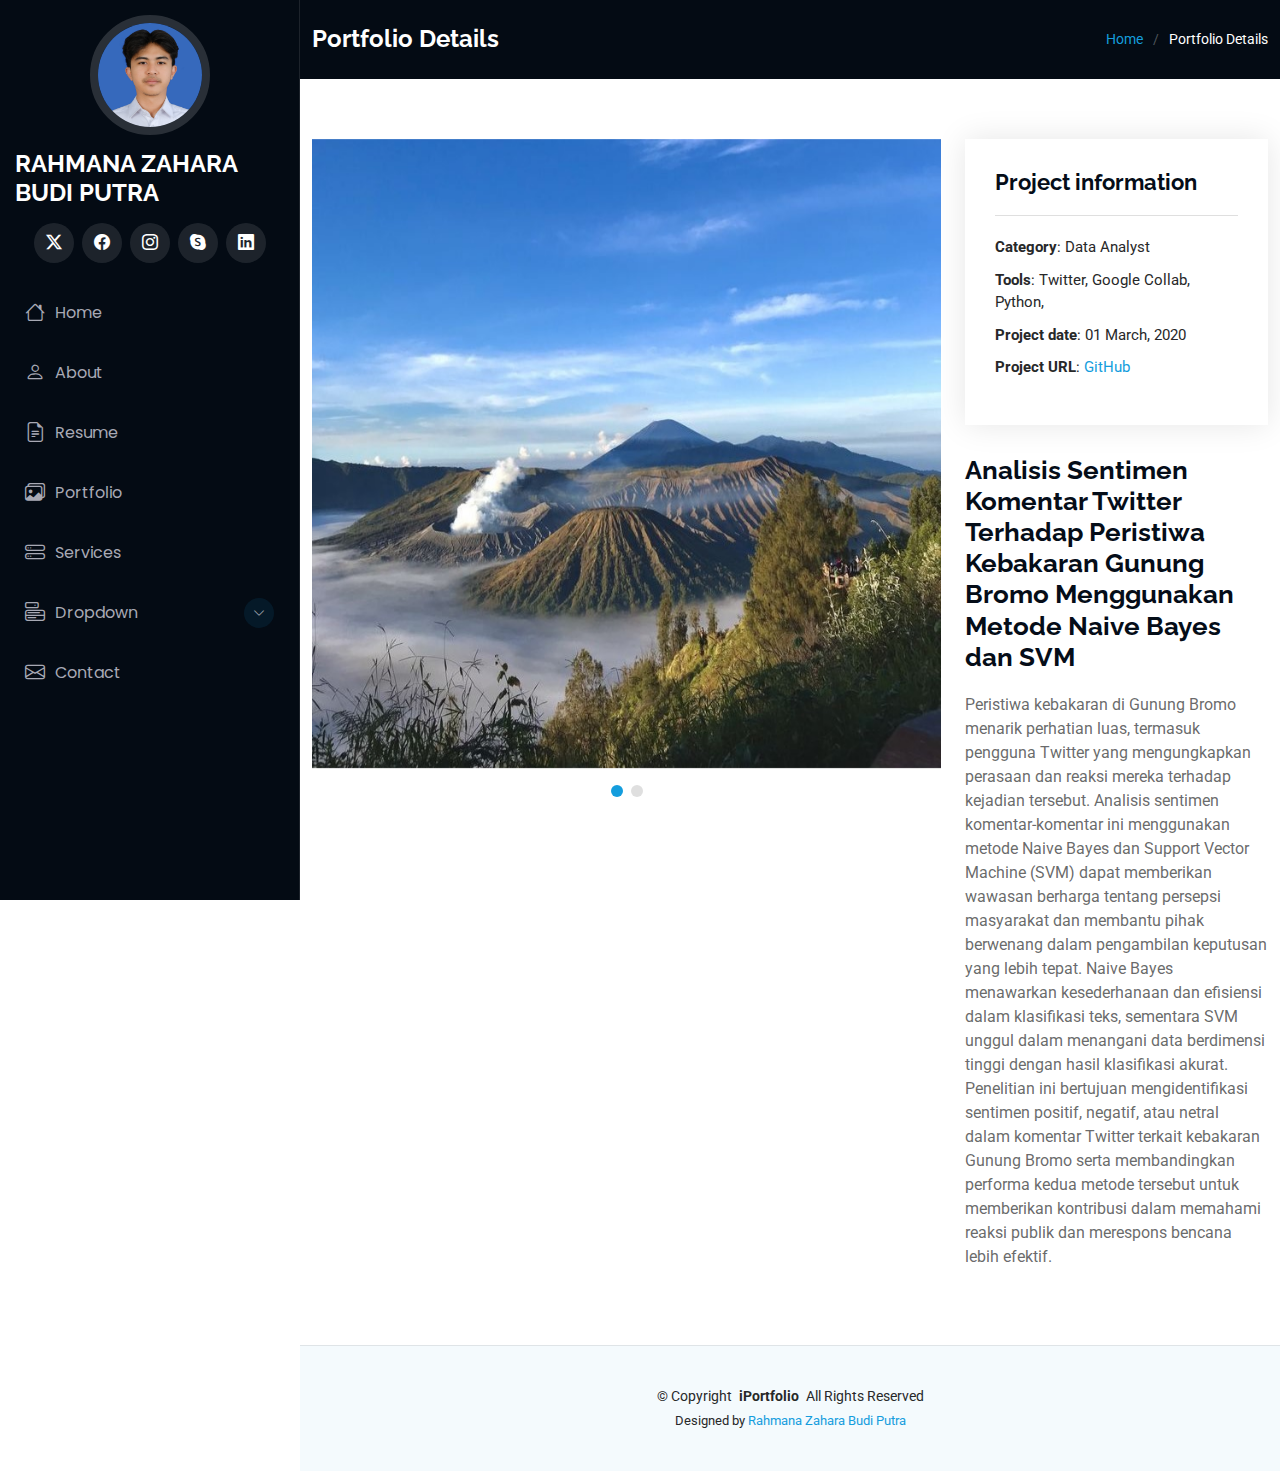
==== analisis-sentimen-bromo.html @ 9a58f99e "First Commit" ====
<!DOCTYPE html>
<html lang="en">

<head>
  <meta charset="utf-8">
  <meta content="width=device-width, initial-scale=1.0" name="viewport">
  <title>Portfolio Details - iPortfolio Bootstrap Template</title>
  <meta content="" name="description">
  <meta content="" name="keywords">

  <!-- Favicons -->
  <link href="assets/img/logo1.png" rel="icon">
  <link href="assets/img/apple-touch-icon.png" rel="apple-touch-icon">

  <!-- Fonts -->
  <link href="https://fonts.googleapis.com" rel="preconnect">
  <link href="https://fonts.gstatic.com" rel="preconnect" crossorigin>
  <link href="https://fonts.googleapis.com/css2?family=Roboto:ital,wght@0,100;0,300;0,400;0,500;0,700;0,900;1,100;1,300;1,400;1,500;1,700;1,900&family=Poppins:ital,wght@0,100;0,200;0,300;0,400;0,500;0,600;0,700;0,800;0,900;1,100;1,200;1,300;1,400;1,500;1,600;1,700;1,800;1,900&family=Raleway:ital,wght@0,100;0,200;0,300;0,400;0,500;0,600;0,700;0,800;0,900;1,100;1,200;1,300;1,400;1,500;1,600;1,700;1,800;1,900&display=swap" rel="stylesheet">

  <!-- Vendor CSS Files -->
  <link href="assets/vendor/bootstrap/css/bootstrap.min.css" rel="stylesheet">
  <link href="assets/vendor/bootstrap-icons/bootstrap-icons.css" rel="stylesheet">
  <link href="assets/vendor/aos/aos.css" rel="stylesheet">
  <link href="assets/vendor/glightbox/css/glightbox.min.css" rel="stylesheet">
  <link href="assets/vendor/swiper/swiper-bundle.min.css" rel="stylesheet">

  <!-- Main CSS File -->
  <link href="assets/css/main.css" rel="stylesheet">

  <!-- =======================================================
  * Template Name: iPortfolio
  * Template URL: https://bootstrapmade.com/iportfolio-bootstrap-portfolio-websites-template/
  * Updated: Jun 29 2024 with Bootstrap v5.3.3
  * Author: BootstrapMade.com
  * License: https://bootstrapmade.com/license/
  ======================================================== -->
</head>

<body class="portfolio-details-page">

  <header id="header" class="header dark-background d-flex flex-column">
    <i class="header-toggle d-xl-none bi bi-list"></i>

    <div class="profile-img">
      <img src="assets/img/DSCF9998+.jpg" alt="" class="img-fluid rounded-circle">
    </div>

    <a href="index.html" class="logo d-flex align-items-center justify-content-center">
      <!-- Uncomment the line below if you also wish to use an image logo -->
      <!-- <img src="assets/img/logo.png" alt=""> -->
      <h1 class="sitename">RAHMANA ZAHARA BUDI PUTRA</h1>
    </a>

    <div class="social-links text-center">
      <a href="#" class="twitter"><i class="bi bi-twitter-x"></i></a>
      <a href="#" class="facebook"><i class="bi bi-facebook"></i></a>
      <a href="#" class="instagram"><i class="bi bi-instagram"></i></a>
      <a href="#" class="google-plus"><i class="bi bi-skype"></i></a>
      <a href="#" class="linkedin"><i class="bi bi-linkedin"></i></a>
    </div>

    <nav id="navmenu" class="navmenu">
      <ul>
        <li><a href="#hero"><i class="bi bi-house navicon"></i>Home</a></li>
        <li><a href="#about"><i class="bi bi-person navicon"></i> About</a></li>
        <li><a href="#resume"><i class="bi bi-file-earmark-text navicon"></i> Resume</a></li>
        <li><a href="#portfolio"><i class="bi bi-images navicon"></i> Portfolio</a></li>
        <li><a href="#services"><i class="bi bi-hdd-stack navicon"></i> Services</a></li>
        <li class="dropdown"><a href="#"><i class="bi bi-menu-button navicon"></i> <span>Dropdown</span> <i class="bi bi-chevron-down toggle-dropdown"></i></a>
          <ul>
            <li><a href="#">Dropdown 1</a></li>
            <li class="dropdown"><a href="#"><span>Deep Dropdown</span> <i class="bi bi-chevron-down toggle-dropdown"></i></a>
              <ul>
                <li><a href="#">Deep Dropdown 1</a></li>
                <li><a href="#">Deep Dropdown 2</a></li>
                <li><a href="#">Deep Dropdown 3</a></li>
                <li><a href="#">Deep Dropdown 4</a></li>
                <li><a href="#">Deep Dropdown 5</a></li>
              </ul>
            </li>
            <li><a href="#">Dropdown 2</a></li>
            <li><a href="#">Dropdown 3</a></li>
            <li><a href="#">Dropdown 4</a></li>
          </ul>
        </li>
        <li><a href="#contact"><i class="bi bi-envelope navicon"></i> Contact</a></li>
      </ul>
    </nav>

  </header>

  <main class="main">

    <!-- Page Title -->
    <div class="page-title dark-background">
      <div class="container d-lg-flex justify-content-between align-items-center">
        <h1 class="mb-2 mb-lg-0">Portfolio Details</h1>
        <nav class="breadcrumbs">
          <ol>
            <li><a href="index.html">Home</a></li>
            <li class="current">Portfolio Details</li>
          </ol>
        </nav>
      </div>
    </div><!-- End Page Title -->

    <!-- Portfolio Details Section -->
    <section id="portfolio-details" class="portfolio-details section">

      <div class="container" data-aos="fade-up" data-aos-delay="100">

        <div class="row gy-4">

          <div class="col-lg-8">
            <div class="portfolio-details-slider swiper init-swiper">

              <script type="application/json" class="swiper-config">
                {
                  "loop": true,
                  "speed": 600,
                  "autoplay": {
                    "delay": 5000
                  },
                  "slidesPerView": "auto",
                  "pagination": {
                    "el": ".swiper-pagination",
                    "type": "bullets",
                    "clickable": true
                  }
                }
              </script>

              <div class="swiper-wrapper align-items-center">

                <div class="swiper-slide">
                  <img src="assets/img/bromo.jpeg" alt="">
                </div>

                <div class="swiper-slide">
                  <img src="assets/img/DashboardBromo.png" alt="">
                </div>

              </div>
              <div class="swiper-pagination"></div>
            </div>
          </div>

          <div class="col-lg-4">
            <div class="portfolio-info" data-aos="fade-up" data-aos-delay="200">
              <h3>Project information</h3>
              <ul>
                <li><strong>Category</strong>: Data Analyst</li>
                <li><strong>Tools</strong>: Twitter, Google Collab, Python,</li>
                <li><strong>Project date</strong>: 01 March, 2020</li>
                <li><strong>Project URL</strong>: <a href="https://github.com/rahmanaputra/analisis-sentimen-bromo-twitter-naivebayes-svm.git">GitHub</a></li>
              </ul>
            </div>
            <div class="portfolio-description" data-aos="fade-up" data-aos-delay="300">
              <h2>Analisis Sentimen Komentar Twitter Terhadap Peristiwa Kebakaran Gunung Bromo Menggunakan Metode Naive Bayes dan SVM</h2>
              <p>
                Peristiwa kebakaran di Gunung Bromo menarik perhatian luas, termasuk pengguna Twitter yang mengungkapkan perasaan dan reaksi mereka terhadap kejadian tersebut. 
                Analisis sentimen komentar-komentar ini menggunakan metode Naive Bayes dan Support Vector Machine (SVM) dapat memberikan wawasan berharga tentang persepsi masyarakat dan membantu pihak berwenang dalam pengambilan keputusan yang lebih tepat.
                Naive Bayes menawarkan kesederhanaan dan efisiensi dalam klasifikasi teks, sementara SVM unggul dalam menangani data berdimensi tinggi dengan hasil klasifikasi akurat.
                Penelitian ini bertujuan mengidentifikasi sentimen positif, negatif, atau netral dalam komentar Twitter terkait kebakaran Gunung Bromo serta membandingkan performa kedua metode tersebut untuk memberikan kontribusi dalam memahami reaksi publik dan merespons bencana lebih efektif.
              </p>
            </div>
          </div>

        </div>

      </div>

    </section><!-- /Portfolio Details Section -->

  </main>

  <footer id="footer" class="footer position-relative light-background">

    <div class="container">
      <div class="copyright text-center ">
        <p>© <span>Copyright</span> <strong class="px-1 sitename">iPortfolio</strong> <span>All Rights Reserved</span></p>
      </div>
      <div class="credits">
        <!-- All the links in the footer should remain intact. -->
        <!-- You can delete the links only if you've purchased the pro version. -->
        <!-- Licensing information: https://bootstrapmade.com/license/ -->
        <!-- Purchase the pro version with working PHP/AJAX contact form: [buy-url] -->
        Designed by <a href="https://bootstrapmade.com/">Rahmana Zahara Budi Putra</a>
      </div>
    </div>

  </footer>

  <!-- Scroll Top -->
  <a href="#" id="scroll-top" class="scroll-top d-flex align-items-center justify-content-center"><i class="bi bi-arrow-up-short"></i></a>

  <!-- Preloader -->
  <div id="preloader"></div>

  <!-- Vendor JS Files -->
  <script src="assets/vendor/bootstrap/js/bootstrap.bundle.min.js"></script>
  <script src="assets/vendor/php-email-form/validate.js"></script>
  <script src="assets/vendor/aos/aos.js"></script>
  <script src="assets/vendor/typed.js/typed.umd.js"></script>
  <script src="assets/vendor/purecounter/purecounter_vanilla.js"></script>
  <script src="assets/vendor/waypoints/noframework.waypoints.js"></script>
  <script src="assets/vendor/glightbox/js/glightbox.min.js"></script>
  <script src="assets/vendor/imagesloaded/imagesloaded.pkgd.min.js"></script>
  <script src="assets/vendor/isotope-layout/isotope.pkgd.min.js"></script>
  <script src="assets/vendor/swiper/swiper-bundle.min.js"></script>

  <!-- Main JS File -->
  <script src="assets/js/main.js"></script>

</body>

</html>
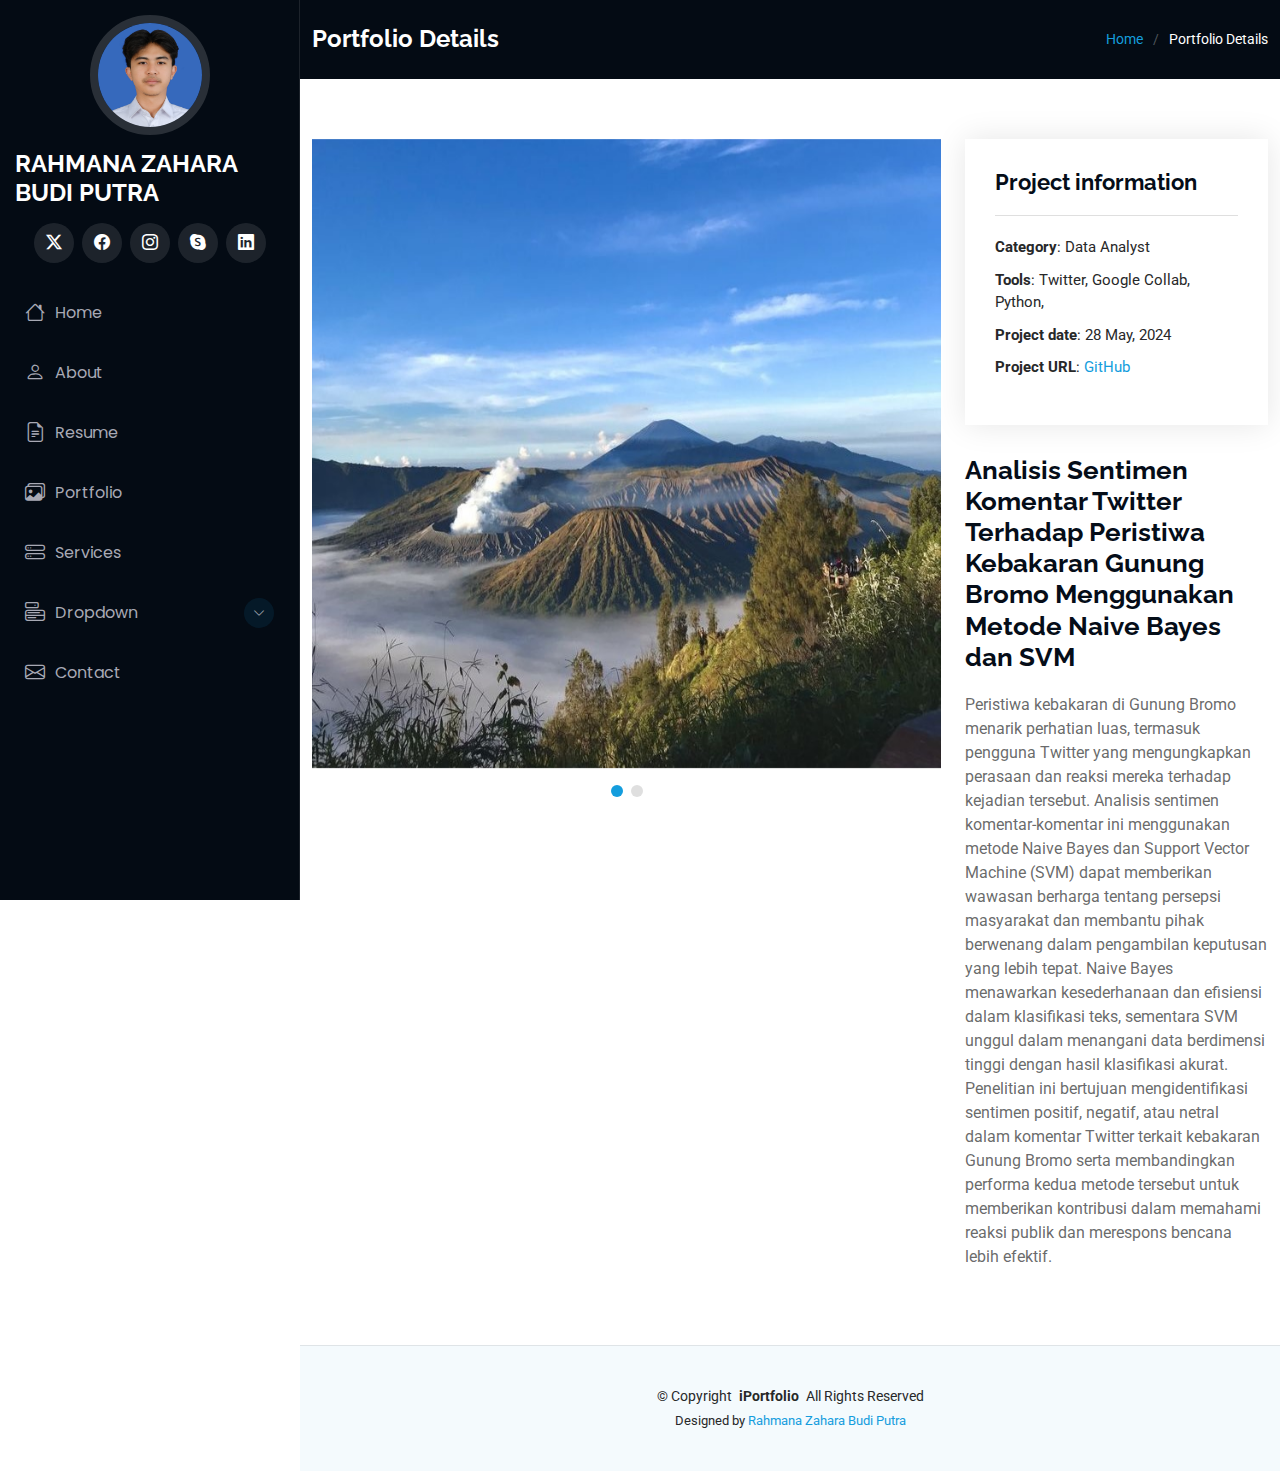
==== commit 569b35dd: "new" ====
--- a/analisis-sentimen-bromo.html
+++ b/analisis-sentimen-bromo.html
@@ -4,7 +4,7 @@
 <head>
   <meta charset="utf-8">
   <meta content="width=device-width, initial-scale=1.0" name="viewport">
-  <title>Portfolio Details - iPortfolio Bootstrap Template</title>
+  <title>Portfolio Details</title>
   <meta content="" name="description">
   <meta content="" name="keywords">
 
@@ -151,7 +151,7 @@
               <ul>
                 <li><strong>Category</strong>: Data Analyst</li>
                 <li><strong>Tools</strong>: Twitter, Google Collab, Python,</li>
-                <li><strong>Project date</strong>: 01 March, 2020</li>
+                <li><strong>Project date</strong>: 28 May, 2024</li>
                 <li><strong>Project URL</strong>: <a href="https://github.com/rahmanaputra/analisis-sentimen-bromo-twitter-naivebayes-svm.git">GitHub</a></li>
               </ul>
             </div>
--- a/assets/css/main.css
+++ b/assets/css/main.css
@@ -890,6 +890,7 @@
   transform: scale(1.1);
 }
 
+
 /*--------------------------------------------------------------
 # Services Section
 --------------------------------------------------------------*/
